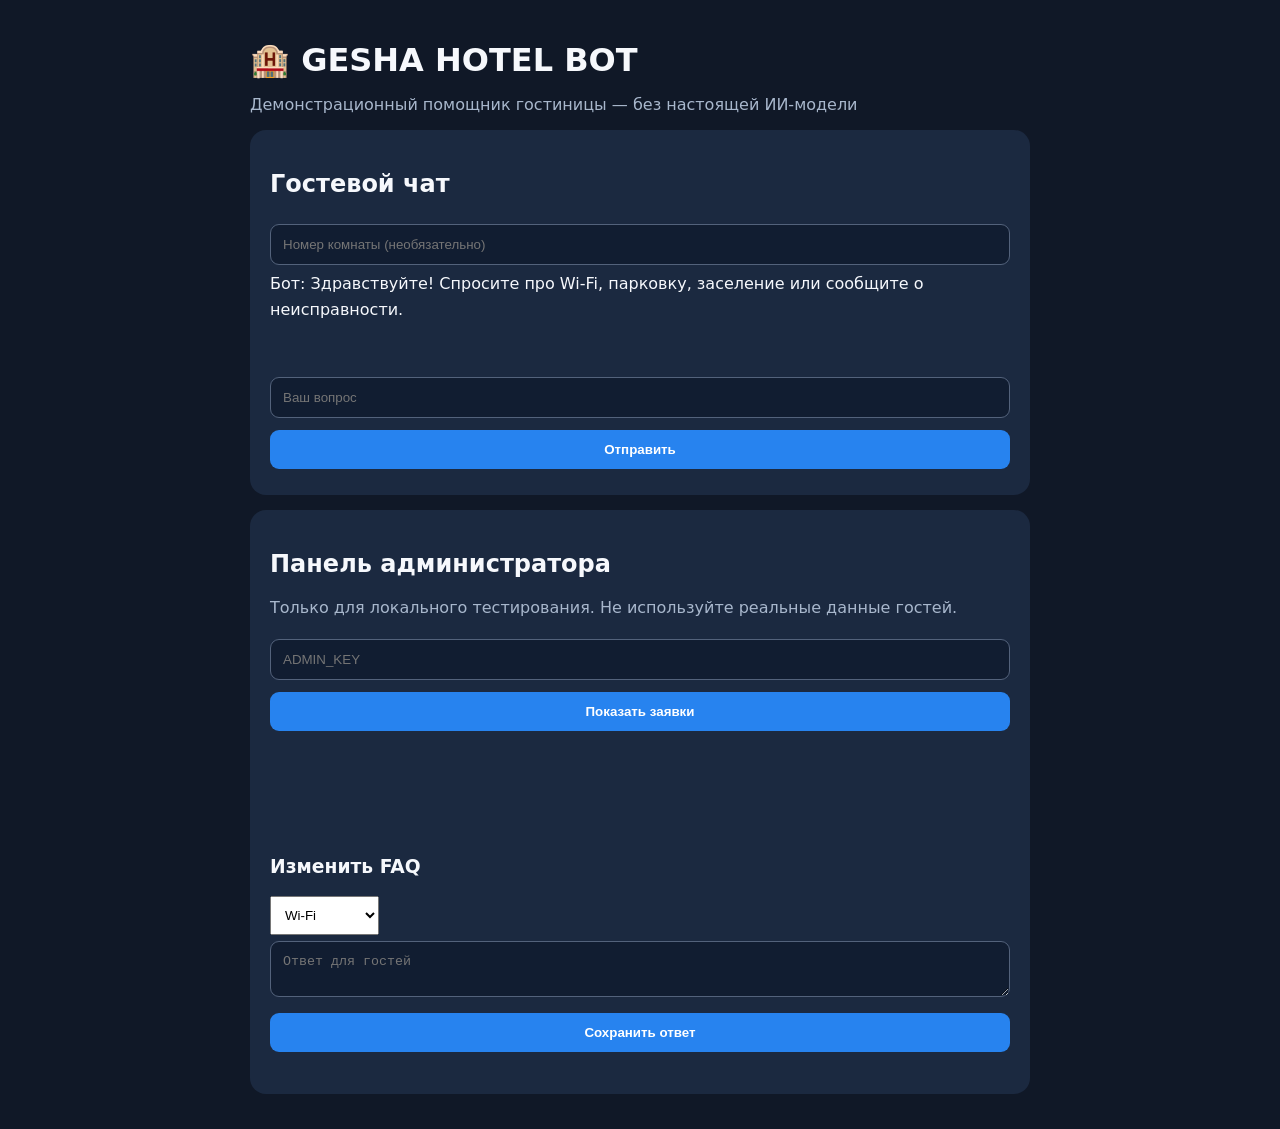
==== index.html @ c7f923dc "Add mobile-friendly guest chat and admin UI" ====
<!doctype html><html lang="ru"><head><meta charset="utf-8"><meta name="viewport" content="width=device-width,initial-scale=1"><title>GESHA HOTEL BOT</title><style>body{font:16px system-ui;background:#101827;color:#f6f8fc;margin:0}main{max-width:780px;margin:auto;padding:20px}section{background:#1b2940;border-radius:16px;padding:20px;margin:15px 0}input,textarea,button{box-sizing:border-box;width:100%;padding:12px;margin:6px 0;border-radius:9px;border:1px solid #53627b;background:#111d31;color:white}button{background:#2783ef;border:0;font-weight:700;cursor:pointer}.log{min-height:100px;white-space:pre-wrap;line-height:1.6}.muted{color:#a8b7cc}h1{margin-bottom:5px}</style></head><body><main><h1>🏨 GESHA HOTEL BOT</h1><p class="muted">Демонстрационный помощник гостиницы — без настоящей ИИ-модели</p><section><h2>Гостевой чат</h2><input id="room" placeholder="Номер комнаты (необязательно)"><div class="log" id="log">Бот: Здравствуйте! Спросите про Wi-Fi, парковку, заселение или сообщите о неисправности.</div><form id="chat"><input id="msg" placeholder="Ваш вопрос" required><button>Отправить</button></form></section><section><h2>Панель администратора</h2><p class="muted">Только для локального тестирования. Не используйте реальные данные гостей.</p><input id="key" type="password" placeholder="ADMIN_KEY"><button id="load">Показать заявки</button><div class="log" id="tickets"></div><h3>Изменить FAQ</h3><select id="faqkey" style="padding:10px"><option value="wifi">Wi-Fi</option><option value="parking">Парковка</option><option value="checkin">Заселение</option></select><textarea id="answer" placeholder="Ответ для гостей"></textarea><button id="save">Сохранить ответ</button><p id="status"></p></section></main><script>
const el=id=>document.getElementById(id);const api=async(path,options={})=>{const r=await fetch(path,options);const j=await r.json();if(!r.ok)throw Error(j.error||r.status);return j};const headers=()=>({'Content-Type':'application/json','X-Admin-Key':el('key').value});
el('chat').onsubmit=async e=>{e.preventDefault();const m=el('msg').value;el('msg').value='';el('log').textContent+='\nВы: '+m;try{const r=await api('/api/chat',{method:'POST',headers:{'Content-Type':'application/json'},body:JSON.stringify({message:m,room:el('room').value})});el('log').textContent+='\nБот: '+r.reply}catch(err){el('log').textContent+='\nОшибка: '+err.message}};
el('load').onclick=async()=>{try{const t=await api('/api/tickets',{headers:headers()});el('tickets').textContent=t.length?t.map(x=>'#'+x.id+' · '+x.status+' · '+(x.room||'без номера')+' · '+x.issue).join('\n\n'):'Заявок пока нет'}catch(e){el('tickets').textContent='Ошибка: '+e.message}};
el('save').onclick=async()=>{try{await api('/api/faq',{method:'POST',headers:headers(),body:JSON.stringify({key:el('faqkey').value,answer:el('answer').value})});el('status').textContent='Сохранено'}catch(e){el('status').textContent='Ошибка: '+e.message}};
</script></body></html>
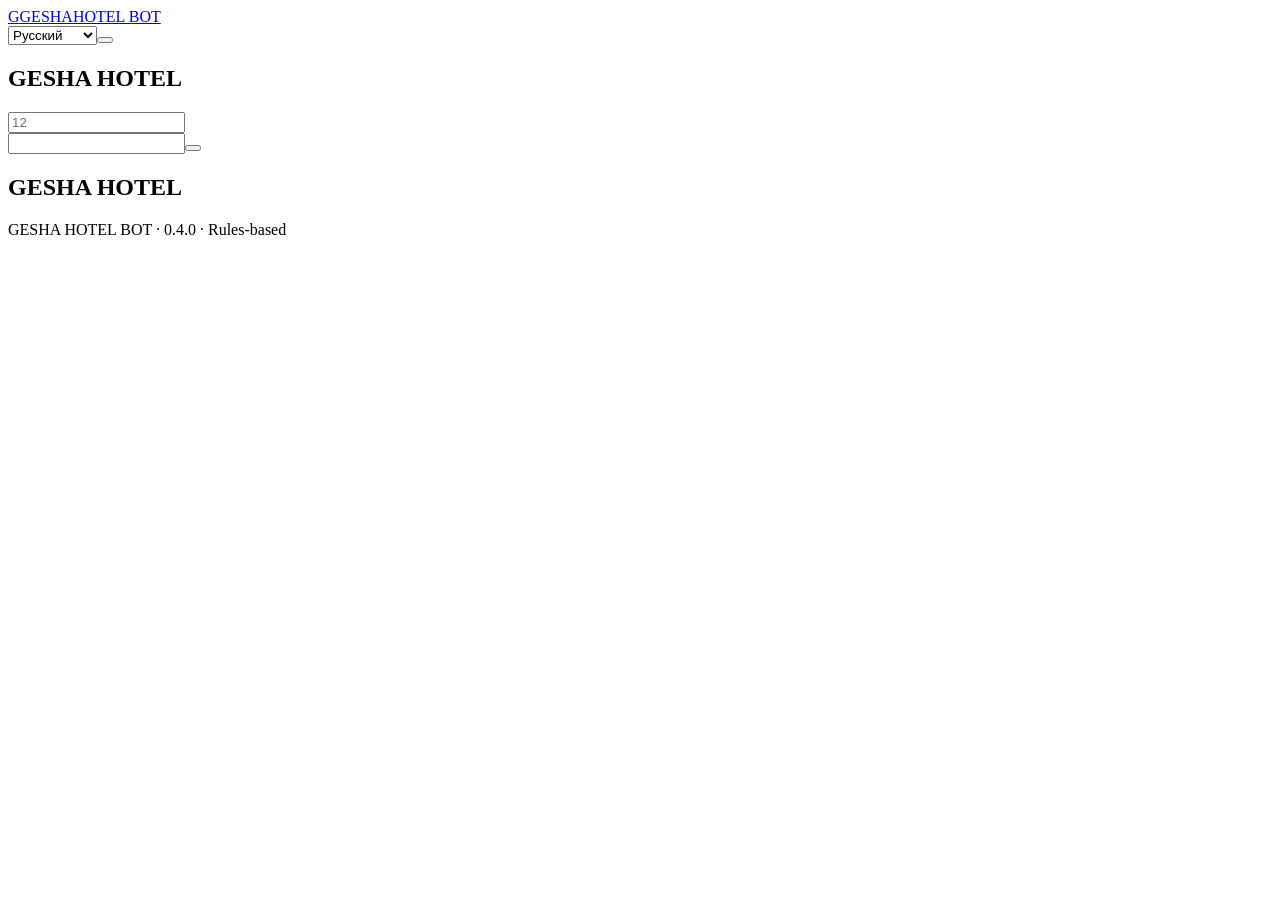
==== commit 61cf9c4d: "Prepare v0.4: shared multilingual UI, tenant-scoped server, roles and regression checks" ====
--- a/index.html
+++ b/index.html
@@ -1,6 +1,2 @@
-<!doctype html><html lang="ru"><head><meta charset="utf-8"><meta name="viewport" content="width=device-width,initial-scale=1"><title>GESHA HOTEL BOT</title><style>body{font:16px system-ui;background:#101827;color:#f6f8fc;margin:0}main{max-width:780px;margin:auto;padding:20px}section{background:#1b2940;border-radius:16px;padding:20px;margin:15px 0}input,textarea,button{box-sizing:border-box;width:100%;padding:12px;margin:6px 0;border-radius:9px;border:1px solid #53627b;background:#111d31;color:white}button{background:#2783ef;border:0;font-weight:700;cursor:pointer}.log{min-height:100px;white-space:pre-wrap;line-height:1.6}.muted{color:#a8b7cc}h1{margin-bottom:5px}</style></head><body><main><h1>🏨 GESHA HOTEL BOT</h1><p class="muted">Демонстрационный помощник гостиницы — без настоящей ИИ-модели</p><section><h2>Гостевой чат</h2><input id="room" placeholder="Номер комнаты (необязательно)"><div class="log" id="log">Бот: Здравствуйте! Спросите про Wi-Fi, парковку, заселение или сообщите о неисправности.</div><form id="chat"><input id="msg" placeholder="Ваш вопрос" required><button>Отправить</button></form></section><section><h2>Панель администратора</h2><p class="muted">Только для локального тестирования. Не используйте реальные данные гостей.</p><input id="key" type="password" placeholder="ADMIN_KEY"><button id="load">Показать заявки</button><div class="log" id="tickets"></div><h3>Изменить FAQ</h3><select id="faqkey" style="padding:10px"><option value="wifi">Wi-Fi</option><option value="parking">Парковка</option><option value="checkin">Заселение</option></select><textarea id="answer" placeholder="Ответ для гостей"></textarea><button id="save">Сохранить ответ</button><p id="status"></p></section></main><script>
-const el=id=>document.getElementById(id);const api=async(path,options={})=>{const r=await fetch(path,options);const j=await r.json();if(!r.ok)throw Error(j.error||r.status);return j};const headers=()=>({'Content-Type':'application/json','X-Admin-Key':el('key').value});
-el('chat').onsubmit=async e=>{e.preventDefault();const m=el('msg').value;el('msg').value='';el('log').textContent+='\nВы: '+m;try{const r=await api('/api/chat',{method:'POST',headers:{'Content-Type':'application/json'},body:JSON.stringify({message:m,room:el('room').value})});el('log').textContent+='\nБот: '+r.reply}catch(err){el('log').textContent+='\nОшибка: '+err.message}};
-el('load').onclick=async()=>{try{const t=await api('/api/tickets',{headers:headers()});el('tickets').textContent=t.length?t.map(x=>'#'+x.id+' · '+x.status+' · '+(x.room||'без номера')+' · '+x.issue).join('\n\n'):'Заявок пока нет'}catch(e){el('tickets').textContent='Ошибка: '+e.message}};
-el('save').onclick=async()=>{try{await api('/api/faq',{method:'POST',headers:headers(),body:JSON.stringify({key:el('faqkey').value,answer:el('answer').value})});el('status').textContent='Сохранено'}catch(e){el('status').textContent='Ошибка: '+e.message}};
-</script></body></html>+<!doctype html>
+<html lang="ru"><head><meta charset="utf-8"><meta name="viewport" content="width=device-width,initial-scale=1"><meta name="theme-color" content="#113c3a"><meta name="referrer" content="no-referrer"><title>GESHA HOTEL BOT · v0.4</title><link rel="stylesheet" href="style.css?v=0.4.0"><script defer src="engine.js?v=0.4.0"></script><script defer src="ui.js?v=0.4.0"></script></head><body data-page="guest"><header><a class="brand" href="./"><span class="mark">G</span><span>GESHA<span class="brand-sub">HOTEL BOT</span></span></a><div class="tools"><select id="lang" aria-label="Language"><option value="ru">Русский</option><option value="de">Deutsch</option><option value="en">English</option><option value="uk">Українська</option></select><button id="theme" data-t="theme" class="quiet"></button></div></header><main><div class="notice" id="mode" role="status"></div><div id="error" role="alert" hidden></div><section class="hero"><p class="eyebrow" data-t="guest"></p><h1 id="hotelName">GESHA HOTEL</h1><p data-t="intro"></p></section><div class="guest-grid"><section class="card chat-card"><div class="chat-head"><h2 data-t="guest"></h2><label class="room"><span data-t="room"></span><input id="room" maxlength="10" inputmode="text" placeholder="12"></label></div><div id="chat" role="log" aria-live="polite"></div><div class="chips" id="chips"></div><form id="chatForm"><label class="sr-only" for="message" data-t="message"></label><input id="message" maxlength="1500" required autocomplete="off" data-placeholder="message"><button id="send" data-t="send"></button></form><button class="quiet" id="cancel" data-t="cancel" hidden></button></section><aside class="card"><img id="hotelLogo" hidden alt="Hotel"><p class="eyebrow" data-t="configure"></p><h2 id="infoName">GESHA HOTEL</h2><p id="address"></p><div id="guestInfo"></div></aside></div></main><footer>GESHA HOTEL BOT · <span data-t="version"></span> 0.4.0 · Rules-based <a id="other"></a></footer></body></html>
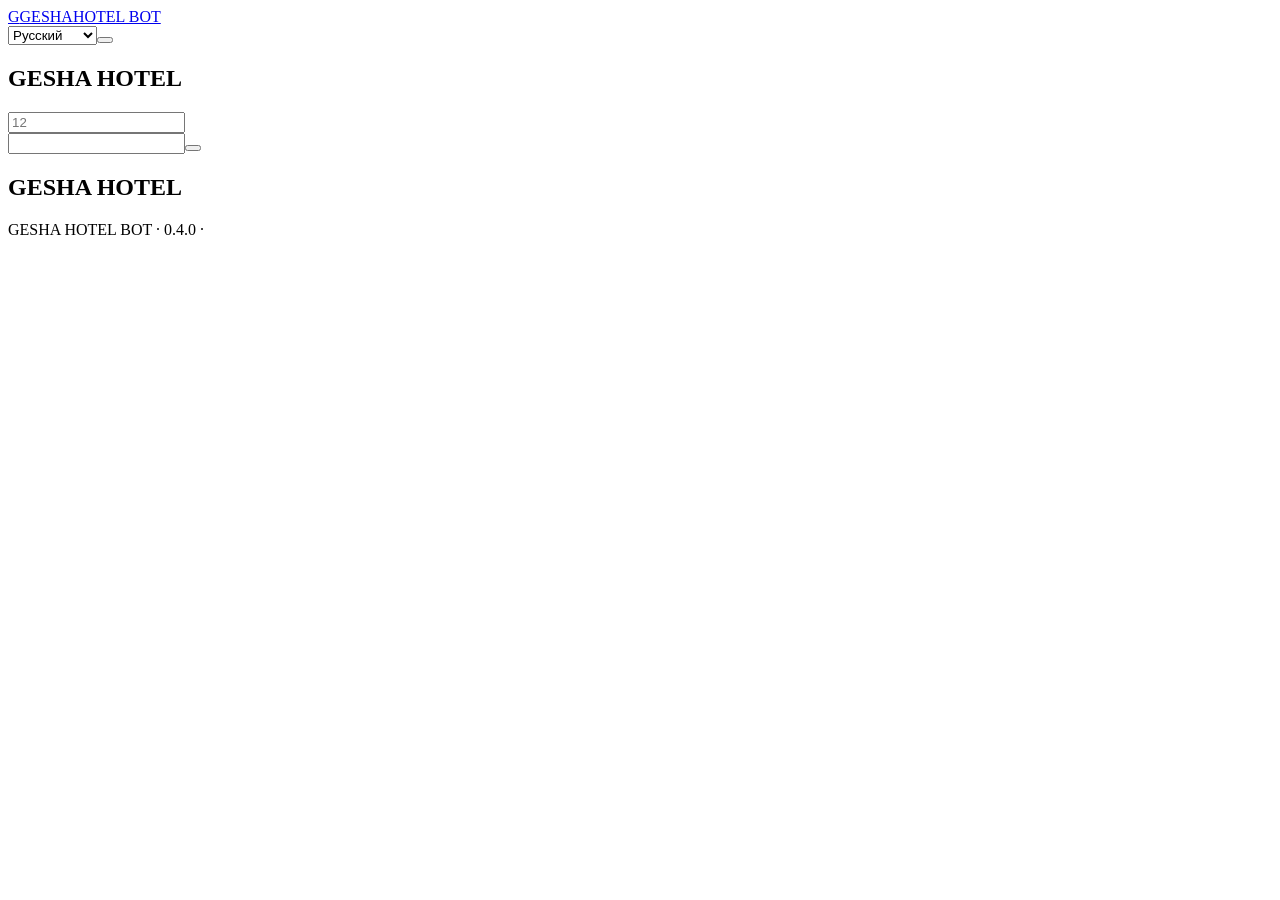
==== commit 582618a7: "Document passing browser CI and finish UI localization" ====
--- a/index.html
+++ b/index.html
@@ -1,2 +1,2 @@
 <!doctype html>
-<html lang="ru"><head><meta charset="utf-8"><meta name="viewport" content="width=device-width,initial-scale=1"><meta name="theme-color" content="#113c3a"><meta name="referrer" content="no-referrer"><title>GESHA HOTEL BOT · v0.4</title><link rel="stylesheet" href="style.css?v=0.4.0"><script defer src="engine.js?v=0.4.0"></script><script defer src="ui.js?v=0.4.0"></script></head><body data-page="guest"><header><a class="brand" href="./"><span class="mark">G</span><span>GESHA<span class="brand-sub">HOTEL BOT</span></span></a><div class="tools"><select id="lang" aria-label="Language"><option value="ru">Русский</option><option value="de">Deutsch</option><option value="en">English</option><option value="uk">Українська</option></select><button id="theme" data-t="theme" class="quiet"></button></div></header><main><div class="notice" id="mode" role="status"></div><div id="error" role="alert" hidden></div><section class="hero"><p class="eyebrow" data-t="guest"></p><h1 id="hotelName">GESHA HOTEL</h1><p data-t="intro"></p></section><div class="guest-grid"><section class="card chat-card"><div class="chat-head"><h2 data-t="guest"></h2><label class="room"><span data-t="room"></span><input id="room" maxlength="10" inputmode="text" placeholder="12"></label></div><div id="chat" role="log" aria-live="polite"></div><div class="chips" id="chips"></div><form id="chatForm"><label class="sr-only" for="message" data-t="message"></label><input id="message" maxlength="1500" required autocomplete="off" data-placeholder="message"><button id="send" data-t="send"></button></form><button class="quiet" id="cancel" data-t="cancel" hidden></button></section><aside class="card"><img id="hotelLogo" hidden alt="Hotel"><p class="eyebrow" data-t="configure"></p><h2 id="infoName">GESHA HOTEL</h2><p id="address"></p><div id="guestInfo"></div></aside></div></main><footer>GESHA HOTEL BOT · <span data-t="version"></span> 0.4.0 · Rules-based <a id="other"></a></footer></body></html>+<html lang="ru"><head><meta charset="utf-8"><meta name="viewport" content="width=device-width,initial-scale=1"><meta name="theme-color" content="#113c3a"><meta name="referrer" content="no-referrer"><title>GESHA HOTEL BOT · v0.4</title><link rel="stylesheet" href="style.css?v=0.4.0"><script defer src="engine.js?v=0.4.0"></script><script defer src="ui.js?v=0.4.0"></script></head><body data-page="guest"><header><a class="brand" href="./"><span class="mark">G</span><span>GESHA<span class="brand-sub">HOTEL BOT</span></span></a><div class="tools"><select id="lang" aria-label="Language"><option value="ru">Русский</option><option value="de">Deutsch</option><option value="en">English</option><option value="uk">Українська</option></select><button id="theme" data-t="theme" class="quiet"></button></div></header><main><div class="notice" id="mode" role="status"></div><div id="error" role="alert" hidden></div><section class="hero"><p class="eyebrow" data-t="guest"></p><h1 id="hotelName">GESHA HOTEL</h1><p data-t="intro"></p></section><div class="guest-grid"><section class="card chat-card"><div class="chat-head"><h2 data-t="guest"></h2><label class="room"><span data-t="room"></span><input id="room" maxlength="10" inputmode="text" placeholder="12"></label></div><div id="chat" role="log" aria-live="polite"></div><div class="chips" id="chips"></div><form id="chatForm"><label class="sr-only" for="message" data-t="message"></label><input id="message" maxlength="1500" required autocomplete="off" data-placeholder="message"><button id="send" data-t="send"></button></form><button class="quiet" id="cancel" data-t="cancel" hidden></button></section><aside class="card"><img id="hotelLogo" hidden alt="Hotel"><p class="eyebrow" data-t="configure"></p><h2 id="infoName">GESHA HOTEL</h2><p id="address"></p><div id="guestInfo"></div></aside></div></main><footer>GESHA HOTEL BOT · <span data-t="version"></span> 0.4.0 · <span data-t="rulesBased"></span> <a id="other"></a></footer></body></html>
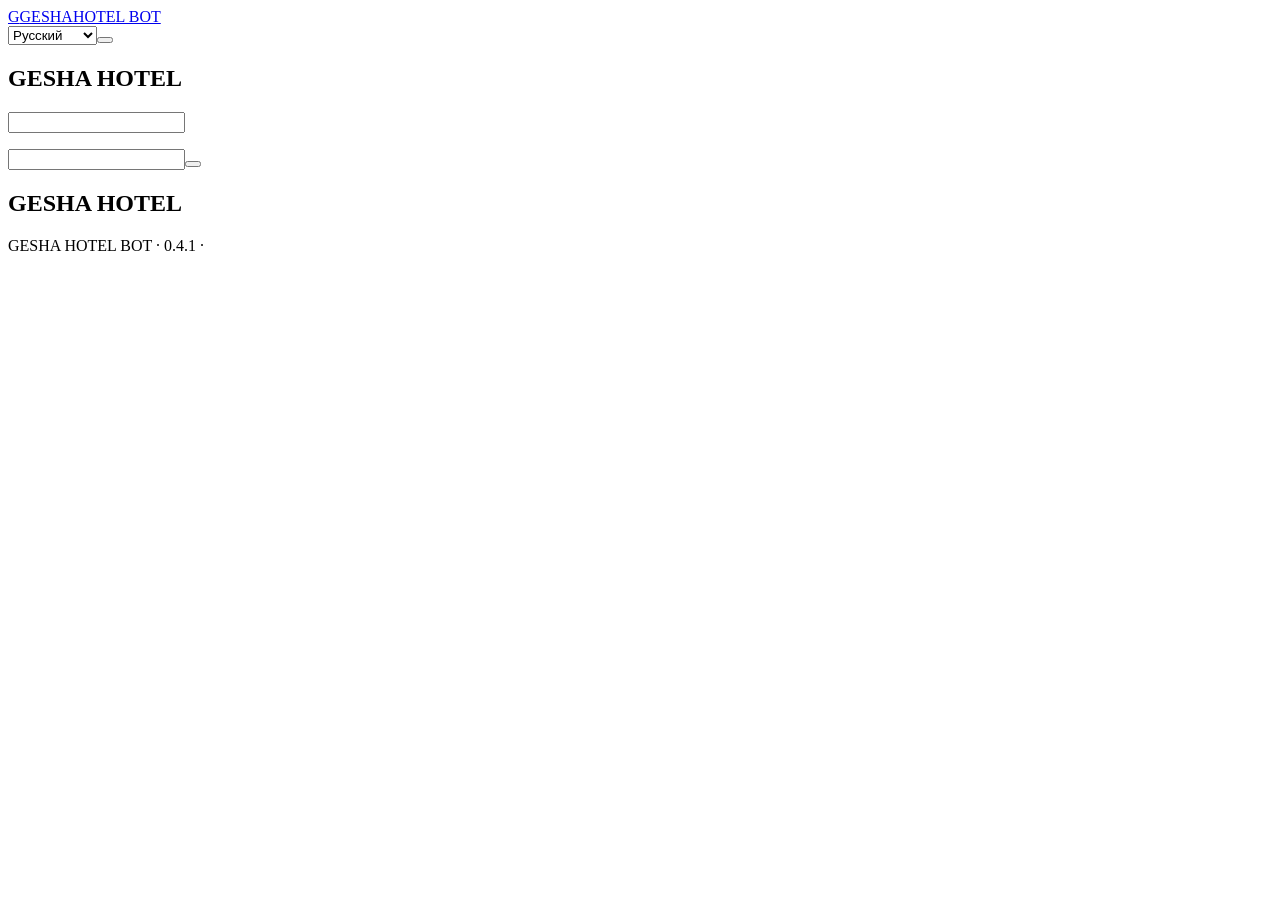
==== commit 4115c39d: "Fix v0.4.1 room capture, compact mobile chat and hotel settings feedback" ====
--- a/index.html
+++ b/index.html
@@ -1,2 +1,2 @@
 <!doctype html>
-<html lang="ru"><head><meta charset="utf-8"><meta name="viewport" content="width=device-width,initial-scale=1"><meta name="theme-color" content="#113c3a"><meta name="referrer" content="no-referrer"><title>GESHA HOTEL BOT · v0.4</title><link rel="stylesheet" href="style.css?v=0.4.0"><script defer src="engine.js?v=0.4.0"></script><script defer src="ui.js?v=0.4.0"></script></head><body data-page="guest"><header><a class="brand" href="./"><span class="mark">G</span><span>GESHA<span class="brand-sub">HOTEL BOT</span></span></a><div class="tools"><select id="lang" aria-label="Language"><option value="ru">Русский</option><option value="de">Deutsch</option><option value="en">English</option><option value="uk">Українська</option></select><button id="theme" data-t="theme" class="quiet"></button></div></header><main><div class="notice" id="mode" role="status"></div><div id="error" role="alert" hidden></div><section class="hero"><p class="eyebrow" data-t="guest"></p><h1 id="hotelName">GESHA HOTEL</h1><p data-t="intro"></p></section><div class="guest-grid"><section class="card chat-card"><div class="chat-head"><h2 data-t="guest"></h2><label class="room"><span data-t="room"></span><input id="room" maxlength="10" inputmode="text" placeholder="12"></label></div><div id="chat" role="log" aria-live="polite"></div><div class="chips" id="chips"></div><form id="chatForm"><label class="sr-only" for="message" data-t="message"></label><input id="message" maxlength="1500" required autocomplete="off" data-placeholder="message"><button id="send" data-t="send"></button></form><button class="quiet" id="cancel" data-t="cancel" hidden></button></section><aside class="card"><img id="hotelLogo" hidden alt="Hotel"><p class="eyebrow" data-t="configure"></p><h2 id="infoName">GESHA HOTEL</h2><p id="address"></p><div id="guestInfo"></div></aside></div></main><footer>GESHA HOTEL BOT · <span data-t="version"></span> 0.4.0 · <span data-t="rulesBased"></span> <a id="other"></a></footer></body></html>+<html lang="ru"><head><meta charset="utf-8"><meta name="viewport" content="width=device-width,initial-scale=1,interactive-widget=resizes-content"><meta name="theme-color" content="#113c3a"><meta name="referrer" content="no-referrer"><title>GESHA HOTEL BOT · v0.4.1</title><link rel="stylesheet" href="style.css?v=0.4.1"><script defer src="engine.js?v=0.4.1"></script><script defer src="ui.js?v=0.4.1"></script></head><body data-page="guest"><header><a class="brand" href="./"><span class="mark">G</span><span>GESHA<span class="brand-sub">HOTEL BOT</span></span></a><div class="tools"><select id="lang" aria-label="Language"><option value="ru">Русский</option><option value="de">Deutsch</option><option value="en">English</option><option value="uk">Українська</option></select><button id="theme" data-t="theme" class="quiet"></button></div></header><main><div class="notice" id="mode" role="status"></div><div id="error" role="alert" hidden></div><section class="hero"><p class="eyebrow" data-t="guest"></p><h1 id="hotelName">GESHA HOTEL</h1><p data-t="intro"></p></section><div class="guest-grid"><section class="card chat-card"><div class="chat-head"><h2 data-t="guest"></h2><label class="room"><span data-t="room"></span><input id="room" maxlength="10" inputmode="text" autocomplete="off" aria-describedby="roomStatus"></label></div><p id="roomStatus" class="room-status" aria-live="polite"></p><div id="chat" role="log" aria-live="polite"></div><div class="chips" id="chips"></div><form id="chatForm"><label class="sr-only" for="message" data-t="message"></label><input id="message" maxlength="1500" required autocomplete="off" enterkeyhint="send" data-placeholder="message"><button id="send" data-t="send"></button></form><button class="quiet" id="cancel" data-t="cancel" hidden></button></section><aside class="card"><img id="hotelLogo" hidden alt="Hotel"><p class="eyebrow" data-t="configure"></p><h2 id="infoName">GESHA HOTEL</h2><p id="address"></p><div id="guestInfo"></div></aside></div></main><footer>GESHA HOTEL BOT · <span data-t="version"></span> 0.4.1 · <span data-t="rulesBased"></span> <a id="other"></a></footer></body></html>
